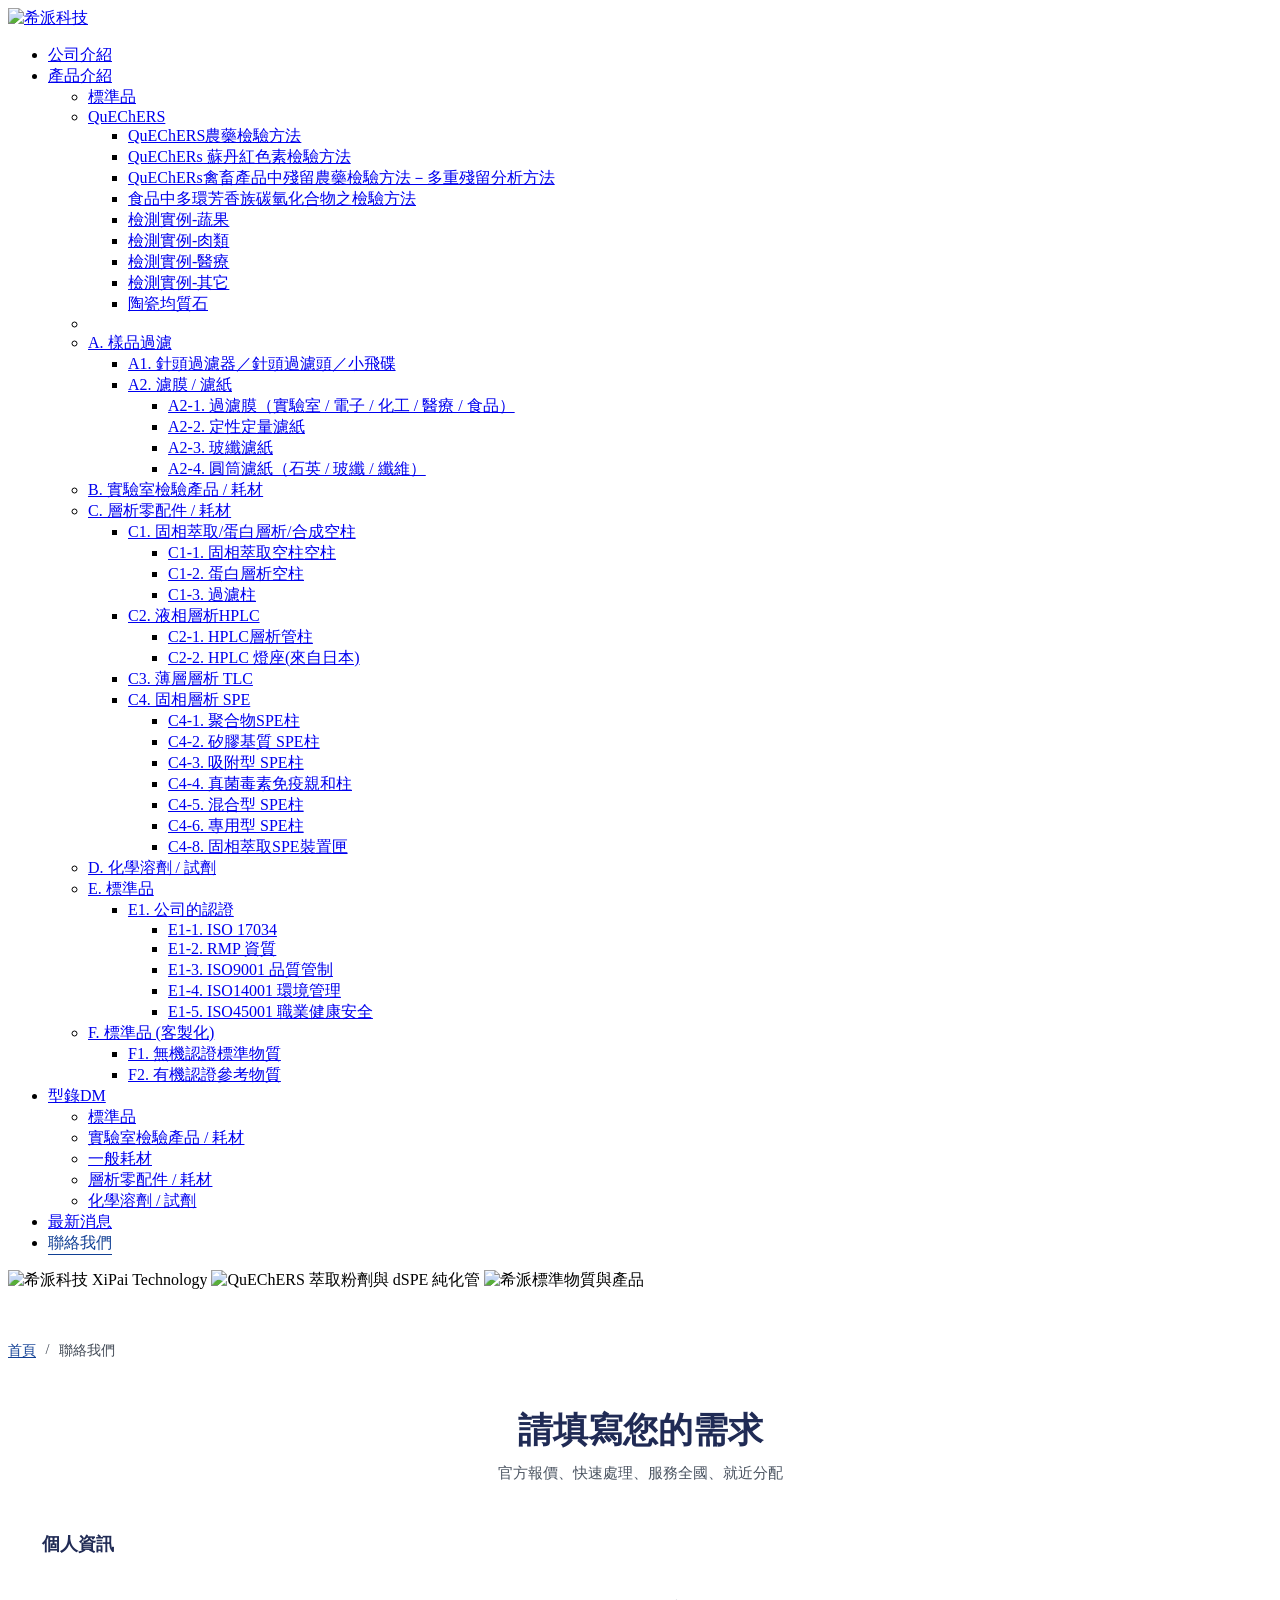
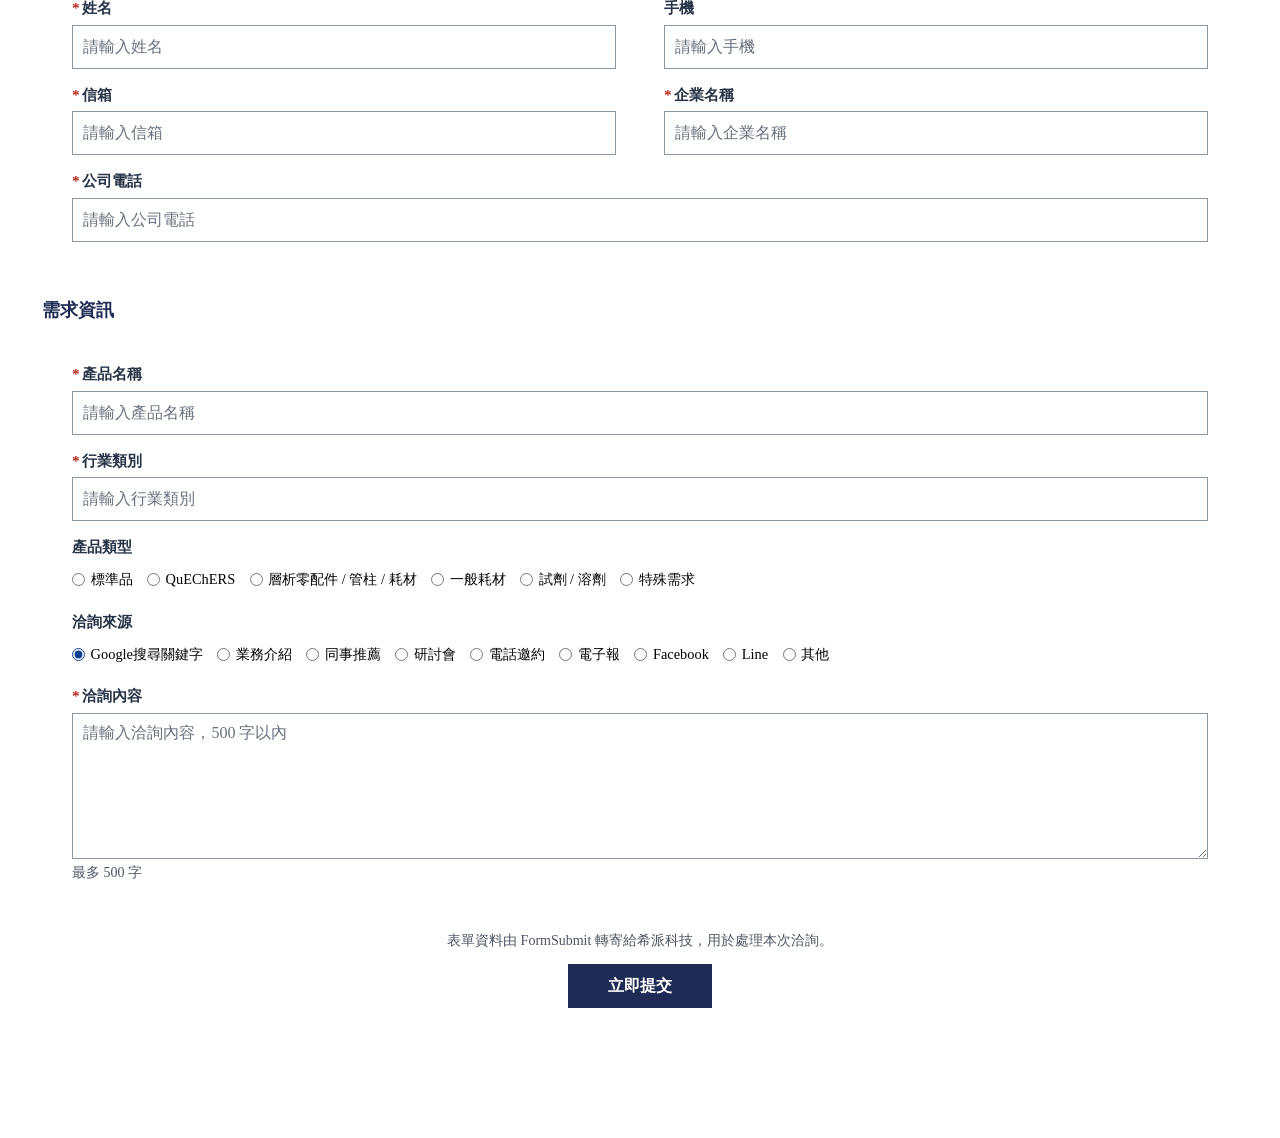
==== contact/index.html @ 491e68c0 "Add files via upload" ====
<!DOCTYPE html>
<html lang="zh-Hant">
  <head>
    <meta charset="utf-8">
    <title>聯絡我們｜希派科技</title>
    <meta name="description" content="填寫希派科技聯絡表單，洽詢產品資訊、報價與技術支援。">
    <meta name="viewport" content="width=device-width, initial-scale=1.0, maximum-scale=3">
    <link href="../styles.css?v=20261111-clean" rel="stylesheet">
    <link href="contact.css?v=20261125-white" rel="stylesheet">
    <script src="../script.js?v=20261111-clean" defer></script>
    <link rel="icon" type="image/png" href="../favicon-logo2.png?v=20261111">
    <meta property="og:site_name" content="希派科技">
</head>
  <body>
    <div class="rwd-wrapper">
      <div id="wrap">
        <div id="header">
          <div class="topnavbar">
            <div class="container">
              <div id="logo">
                <a href="../index.html">
                  <img alt="希派科技" id="photoLogo" src="../logo.png">
                </a>
              </div>
              <nav id="nav" aria-label="主要導覽">
                <ul>
                  <li class="about-us first">
                    <a data-local-control="true" href="#">公司介紹</a>
                  </li>
                  <li class="product has-subnav">
                    <a data-local-control="true" href="#">產品介紹</a>
                    <ul class="subnav">
                      <li class="no-subnav">
                        <a data-local-control="true" href="#">標準品</a>
                      </li>
                      <li class="has-subnav">
                        <div>
                          <a data-local-control="true" href="#">QuEChERS</a>
                        </div>
                        <ul class="subnav">
                          <li class="no-subnav">
                            <div>
                              <a data-local-control="true" href="#">QuEChERS農藥檢驗方法</a>
                            </div>
                          </li>
                          <li class="no-subnav">
                            <div>
                              <a data-local-control="true" href="#">QuEChERs 蘇丹紅色素檢驗方法</a>
                            </div>
                          </li>
                          <li class="no-subnav">
                            <div>
                              <a data-local-control="true" href="#">QuEChERs禽畜產品中殘留農藥檢驗方法－多重殘留分析方法 </a>
                            </div>
                          </li>
                          <li class="no-subnav">
                            <div>
                              <a data-local-control="true" href="#">食品中多環芳香族碳氫化合物之檢驗方法</a>
                            </div>
                          </li>
                          <li class="no-subnav">
                            <div>
                              <a data-local-control="true" href="#">檢測實例-蔬果</a>
                            </div>
                          </li>
                          <li class="no-subnav">
                            <div>
                              <a data-local-control="true" href="#">檢測實例-肉類</a>
                            </div>
                          </li>
                          <li class="no-subnav">
                            <div>
                              <a data-local-control="true" href="#">檢測實例-醫療</a>
                            </div>
                          </li>
                          <li class="no-subnav">
                            <div>
                              <a data-local-control="true" href="#">檢測實例-其它</a>
                            </div>
                          </li>
                          <li class="no-subnav">
                            <div>
                              <a data-local-control="true" href="#">陶瓷均質石</a>
                            </div>
                          </li>
                        </ul>
                      </li>
                      <li class="no-subnav">
                        <div>&nbsp;</div>
                      </li>
                      <li class="has-subnav">
                        <div>
                          <a data-local-control="true" href="#">A. 樣品過濾</a>
                        </div>
                        <ul class="subnav">
                          <li class="has-subnav">
                            <div>
                              <a data-local-control="true" href="#">A1. 針頭過濾器／針頭過濾頭／小飛碟</a>
                            </div>
                          </li>
                          <li class="has-subnav">
                            <div>
                              <a data-local-control="true" href="#">A2. 濾膜 / 濾紙</a>
                            </div>
                            <ul class="subnav">
                              <li class="no-subnav">
                                <div>
                                  <a data-local-control="true" href="#">A2-1. 過濾膜（實驗室 / 電子 / 化工 / 醫療 / 食品）</a>
                                </div>
                              </li>
                              <li class="no-subnav">
                                <div>
                                  <a data-local-control="true" href="#">A2-2. 定性定量濾紙</a>
                                </div>
                              </li>
                              <li class="no-subnav">
                                <div>
                                  <a data-local-control="true" href="#">A2-3. 玻纖濾紙</a>
                                </div>
                              </li>
                              <li class="no-subnav">
                                <div>
                                  <a data-local-control="true" href="#">A2-4. 圓筒濾紙（石英 / 玻纖 / 纖維）</a>
                                </div>
                              </li>
                            </ul>
                          </li>
                        </ul>
                      </li>
                      <li class="has-subnav">
                        <div>
                          <a data-local-control="true" href="#">B. 實驗室檢驗產品 / 耗材</a>
                        </div>
                      </li>
                      <li class="has-subnav">
                        <div><a data-local-control="true" href="#">C. 層析零配件 / 耗材 </a></div>
                        <ul class="subnav">
                          <li class="has-subnav">
                            <div>
                              <a data-local-control="true" href="#">C1. 固相萃取/蛋白層析/合成空柱</a>
                            </div>
                            <ul class="subnav">
                              <li class="no-subnav">
                                <div>
                                  <a data-local-control="true" href="#">C1-1. 固相萃取空柱空柱</a>
                                </div>
                              </li>
                              <li class="no-subnav">
                                <div>
                                  <a data-local-control="true" href="#">C1-2. 蛋白層析空柱</a>
                                </div>
                              </li>
                              <li class="no-subnav">
                                <div>
                                  <a data-local-control="true" href="#">C1-3. 過濾柱</a>
                                </div>
                              </li>
                            </ul>
                          </li>
                          <li class="has-subnav">
                            <div>
                              <a data-local-control="true" href="#">C2. 液相層析HPLC</a>
                            </div>
                            <ul class="subnav">
                              <li class="no-subnav">
                                <div>
                                  <a data-local-control="true" href="#">C2-1. HPLC層析管柱</a>
                                </div>
                              </li>
                              <li class="no-subnav">
                                <div>
                                  <a data-local-control="true" href="#">C2-2. HPLC 燈座(來自日本)</a>
                                </div>
                              </li>
                            </ul>
                          </li>
                          <li class="no-subnav">
                            <div>
                              <a data-local-control="true" href="#">C3. 薄層層析 TLC</a>
                            </div>
                          </li>
                          <li class="has-subnav">
                            <div>
                              <a data-local-control="true" href="#">C4. 固相層析 SPE </a>
                            </div>
                            <ul class="subnav">
                              <li class="no-subnav">
                                <div>
                                  <a data-local-control="true" href="#">C4-1. 聚合物SPE柱</a>
                                </div>
                              </li>
                              <li class="no-subnav">
                                <div>
                                  <a data-local-control="true" href="#">C4-2. 矽膠基質 SPE柱</a>
                                </div>
                              </li>
                              <li class="no-subnav">
                                <div>
                                  <a data-local-control="true" href="#">C4-3. 吸附型 SPE柱</a>
                                </div>
                              </li>
                              <li class="no-subnav">
                                <div>
                                  <a data-local-control="true" href="#">C4-4. 真菌毒素免疫親和柱</a>
                                </div>
                              </li>
                              <li class="no-subnav">
                                <div>
                                  <a data-local-control="true" href="#">C4-5. 混合型 SPE柱</a>
                                </div>
                              </li>
                              <li class="no-subnav">
                                <div>
                                  <a data-local-control="true" href="#">C4-6. 專用型 SPE柱</a>
                                </div>
                              </li>
                              <li class="no-subnav">
                                <div>
                                  <a data-local-control="true" href="#">C4-8. 固相萃取SPE裝置匣</a>
                                </div>
                              </li>
                            </ul>
                          </li>
                        </ul>
                      </li>
                      <li class="has-subnav">
                        <div>
                          <a data-local-control="true" href="#">D. 化學溶劑 / 試劑</a>
                        </div>
                      </li>
                      <li class="has-subnav">
                        <div>
                          <a data-local-control="true" href="#">E. 標準品</a>
                        </div>
                        <ul class="subnav">
                          <li class="has-subnav">
                            <div>
                              <a data-local-control="true" href="#">E1. 公司的認證</a>
                            </div>
                            <ul class="subnav">
                              <li class="no-subnav">
                                <div>
                                  <a data-local-control="true" href="#">E1-1. ISO 17034</a>
                                </div>
                              </li>
                              <li class="no-subnav"><div><a data-local-control="true" href="#">E1-2. RMP 資質</a></div></li>
                              <li class="no-subnav"><div><a data-local-control="true" href="#">E1-3. ISO9001 品質管制</a></div></li>
                              <li class="no-subnav"><div><a data-local-control="true" href="#">E1-4. ISO14001 環境管理</a></div></li>
                              <li class="no-subnav"><div><a data-local-control="true" href="#">E1-5. ISO45001 職業健康安全</a></div></li>
                            </ul>
                          </li>
                        </ul>
                      </li>
                      <li class="has-subnav">
                        <div>
                          <a data-local-control="true" href="#">F. 標準品 (客製化)</a>
                        </div>
                        <ul class="subnav">
                          <li class="has-subnav">
                            <div>
                              <a data-local-control="true" href="#">F1. 無機認證標準物質</a>
                            </div>
                          </li>
                          <li class="has-subnav">
                            <div>
                              <a data-local-control="true" href="#">F2. 有機認證參考物質</a>
                            </div>
                          </li>
                        </ul>
                      </li>
                    </ul>
                  </li>
                  <li class="dm has-subnav">
                    <a data-local-control="true" href="#">型錄DM</a>
                    <ul class="subnav">
                      <li class="no-subnav">
                        <div>
                          <a href="https://drive.google.com/file/d/1QhoUslpoUJlFtGqSPIPyP2kLBaruAwxn/view?usp=drive_link" target="_blank" rel="noopener noreferrer">標準品</a>
                        </div>
                      </li>
                      <li class="no-subnav">
                        <div>
                          <a href="https://drive.google.com/file/d/1EAOyP3AqcrchLqEcIt9BfsqOjj7sD_Sd/view?usp=sharing" target="_blank" rel="noopener noreferrer">實驗室檢驗產品 / 耗材</a>
                        </div>
                      </li>
                      <li class="no-subnav">
                        <div>
                          <a href="https://drive.google.com/file/d/1OlKdsDGzjHNCrBssB2Od8t2RGLbAfjsk/view?usp=drive_link" target="_blank" rel="noopener noreferrer">一般耗材</a>
                        </div>
                      </li>
                      <li class="no-subnav">
                        <div>
                          <a href="https://drive.google.com/file/d/1NadB2GVYRqmJZnZAO7PPN8-7z2R7TZCw/view?usp=drive_link" target="_blank" rel="noopener noreferrer">層析零配件 / 耗材</a>
                        </div>
                      </li>
                      <li class="no-subnav">
                        <div>
                          <a data-local-control="true" href="#">化學溶劑 / 試劑</a>
                        </div>
                      </li>
                    </ul>
                  </li>
                  <li class="news">
                    <a href="https://xipai-taiwan.github.io/offer/">最新消息</a>
                  </li>
                  <li class="contact-us last">
                    <a href="./index.html" aria-current="page">聯絡我們</a>
                  </li>
                </ul>
              </nav>
            </div>
          </div>
          <section id="banner" class="hero-carousel" aria-label="產品輪播" data-interval="3000">
            <img src="../banner-xipai-logo.png" alt="希派科技 XiPai Technology" width="1400" height="350" class="hero-slide is-active" aria-hidden="false">
            <img src="../banner-quechers.png" alt="QuEChERS 萃取粉劑與 dSPE 純化管" width="1400" height="350" class="hero-slide" aria-hidden="true">
            <img src="../banner-xipai.png" alt="希派標準物質與產品" width="1400" height="350" class="hero-slide" aria-hidden="true">
          </section>
        </div>
        <main class="main-container" id="main-wrap">
          <div class="container">
            <nav class="contact-breadcrumb" aria-label="頁面路徑">
              <a href="../index.html">首頁</a>
              <span aria-hidden="true">/</span>
              <span aria-current="page">聯絡我們</span>
            </nav>
            <section class="contact-content" aria-labelledby="contact-title">
              <header class="contact-intro">
                <h1 id="contact-title">請填寫您的需求</h1>
                <p>官方報價、快速處理、服務全國、就近分配</p>
              </header>
              <form class="contact-form" action="https://formsubmit.co/joanne.wu@cti-cert.com" method="post">
                <input type="hidden" name="_subject" value="希派科技網站｜聯絡我們表單">
                <input type="hidden" name="_template" value="table">
                <fieldset class="contact-group">
                  <legend>個人資訊</legend>
                  <div class="contact-fields">
                    <div class="contact-field">
                      <label for="name"><span class="contact-required" aria-hidden="true">*</span>姓名</label>
                      <input id="name" name="姓名" type="text" placeholder="請輸入姓名" autocomplete="name" required>
                    </div>
                    <div class="contact-field">
                      <label for="mobile">手機</label>
                      <input id="mobile" name="手機" type="tel" placeholder="請輸入手機" autocomplete="tel">
                    </div>
                    <div class="contact-field">
                      <label for="email"><span class="contact-required" aria-hidden="true">*</span>信箱</label>
                      <input id="email" name="email" type="email" placeholder="請輸入信箱" autocomplete="email" required>
                    </div>
                    <div class="contact-field">
                      <label for="company"><span class="contact-required" aria-hidden="true">*</span>企業名稱</label>
                      <input id="company" name="企業名稱" type="text" placeholder="請輸入企業名稱" autocomplete="organization" required>
                    </div>
                    <div class="contact-field contact-full">
                      <label for="companyPhone"><span class="contact-required" aria-hidden="true">*</span>公司電話</label>
                      <input id="companyPhone" name="公司電話" type="tel" placeholder="請輸入公司電話" autocomplete="work tel" required>
                    </div>
                  </div>
                </fieldset>
                <fieldset class="contact-group">
                  <legend>需求資訊</legend>
                  <div class="contact-fields">
                    <div class="contact-field contact-full">
                      <label for="product"><span class="contact-required" aria-hidden="true">*</span>產品名稱</label>
                      <input id="product" name="產品名稱" type="text" placeholder="請輸入產品名稱" required>
                    </div>
                    <div class="contact-field contact-full">
                      <label for="industry"><span class="contact-required" aria-hidden="true">*</span>行業類別</label>
                      <input id="industry" name="行業類別" type="text" placeholder="請輸入行業類別" required>
                    </div>
                    <fieldset class="contact-options contact-full">
                      <legend>產品類型</legend>
                      <div class="contact-radio">
                        <label><input type="radio" name="產品類型" value="標準品"> 標準品</label>
                        <label><input type="radio" name="產品類型" value="QuEChERS"> QuEChERS</label>
                        <label><input type="radio" name="產品類型" value="層析零配件 / 管柱 / 耗材"> 層析零配件 / 管柱 / 耗材</label>
                        <label><input type="radio" name="產品類型" value="一般耗材"> 一般耗材</label>
                        <label><input type="radio" name="產品類型" value="試劑 / 溶劑"> 試劑 / 溶劑</label>
                        <label><input type="radio" name="產品類型" value="特殊需求"> 特殊需求</label>
                      </div>
                    </fieldset>
                    <fieldset class="contact-options contact-full">
                      <legend>洽詢來源</legend>
                      <div class="contact-radio">
                        <label><input type="radio" name="洽詢來源" value="Google搜尋關鍵字" checked> Google搜尋關鍵字</label>
                        <label><input type="radio" name="洽詢來源" value="業務介紹"> 業務介紹</label>
                        <label><input type="radio" name="洽詢來源" value="同事推薦"> 同事推薦</label>
                        <label><input type="radio" name="洽詢來源" value="研討會"> 研討會</label>
                        <label><input type="radio" name="洽詢來源" value="電話邀約"> 電話邀約</label>
                        <label><input type="radio" name="洽詢來源" value="電子報"> 電子報</label>
                        <label><input type="radio" name="洽詢來源" value="Facebook"> Facebook</label>
                        <label><input type="radio" name="洽詢來源" value="Line"> Line</label>
                        <label><input type="radio" name="洽詢來源" value="其他"> 其他</label>
                      </div>
                    </fieldset>
                    <div class="contact-field contact-full">
                      <label for="message"><span class="contact-required" aria-hidden="true">*</span>洽詢內容</label>
                      <textarea id="message" name="洽詢內容" rows="7" maxlength="500" placeholder="請輸入洽詢內容，500 字以內" aria-describedby="inquiry-limit" required></textarea>
                      <span class="contact-hint" id="inquiry-limit">最多 500 字</span>
                    </div>
                  </div>
                </fieldset>
                <p class="contact-note" id="contact-send-note">表單資料由 FormSubmit 轉寄給希派科技，用於處理本次洽詢。</p>
                <button class="contact-submit" type="submit" aria-describedby="contact-send-note">立即提交</button>
              </form>
            </section>
          </div>
        </main>
      </div>
    </div>
  </body>
</html>
---- contact/contact.css ----
#nav > ul > li > a[aria-current="page"] {
  color: #103f94;
  text-decoration: underline;
  text-underline-offset: .35em;
}
#main-wrap {
  padding-block: clamp(1.5rem, 4vw, 3.125rem) clamp(3rem, 7vw, 6rem);
}
.contact-breadcrumb {
  display: flex;
  flex-wrap: wrap;
  gap: .6rem;
  margin-bottom: 1rem;
  color: #414955;
  font-size: .9rem;
}
.contact-breadcrumb a {
  color: #103f94;
  text-decoration: underline;
  text-underline-offset: .17em;
}
.contact-content {
  padding: clamp(1rem, 3.5vw, 2rem);
  background: #fff;
}
.contact-intro {
  margin-bottom: clamp(1.75rem, 5vw, 3rem);
  text-align: center;
}
.contact-intro h1 {
  margin: 0;
  color: #202b55;
  font-size: clamp(1.65rem, 4vw, 2.2rem);
  font-weight: 700;
  line-height: 1.3;
}
.contact-intro p {
  margin: .55rem 0 0;
  color: #4c5562;
  font-size: .95rem;
}
.contact-group,
.contact-options {
  min-inline-size: 0;
  margin: 0;
  padding: 0;
  border: 0;
}
.contact-group + .contact-group {
  margin-top: 1.5rem;
}
.contact-group > legend {
  margin-bottom: .65rem;
  color: #202b55;
  font-size: 1.1rem;
  font-weight: 700;
}
.contact-fields {
  display: grid;
  grid-template-columns: repeat(2, minmax(0, 1fr));
  gap: 1rem clamp(1rem, 4vw, 3rem);
  padding: clamp(1rem, 3.5vw, 2rem);
  background: #fff;
}
.contact-full {
  grid-column: 1 / -1;
}
.contact-field label,
.contact-options legend {
  display: block;
  margin-bottom: .35rem;
  padding: 0;
  color: #273447;
  font-size: .95rem;
  font-weight: 700;
}
.contact-required {
  margin-right: .18em;
  color: #b42318;
}
.contact-field input,
.contact-field textarea {
  box-sizing: border-box;
  display: block;
  width: 100%;
  min-height: 44px;
  padding: .55rem .65rem;
  border: 1px solid #8c97a6;
  border-radius: 0;
  background: #fff;
  color: #222c3a;
  font: inherit;
  font-size: 1rem;
}
.contact-field input::placeholder,
.contact-field textarea::placeholder {
  color: #67717e;
  opacity: 1;
}
.contact-field textarea {
  min-height: 9rem;
  resize: vertical;
}
.contact-hint,
.contact-note {
  color: #4c5562;
  font-size: .875rem;
}
.contact-hint {
  display: block;
  margin-top: .35rem;
}
.contact-radio {
  display: flex;
  flex-wrap: wrap;
  gap: .15rem .9rem;
}
.contact-radio label {
  display: inline-flex;
  align-items: center;
  gap: .35rem;
  min-height: 2rem;
  font-size: .9rem;
  cursor: pointer;
}
.contact-radio input {
  margin: 0;
  accent-color: #103f94;
}
.contact-note {
  margin: 1rem 0 .8rem;
  line-height: 1.5;
  text-align: center;
}
.contact-submit {
  display: block;
  min-width: 9rem;
  min-height: 44px;
  margin: 0 auto;
  padding: .55rem 1.2rem;
  border: 0;
  background: #202b55;
  color: #fff;
  font: inherit;
  font-size: 1rem;
  font-weight: 700;
  cursor: pointer;
}
.contact-submit:hover {
  background: #103f94;
}
.contact-form :focus-visible {
  outline: 2px solid #103f94;
  outline-offset: 2px;
}
@media (max-width: 575px) {
  .contact-fields {
    grid-template-columns: minmax(0, 1fr);
  }
}
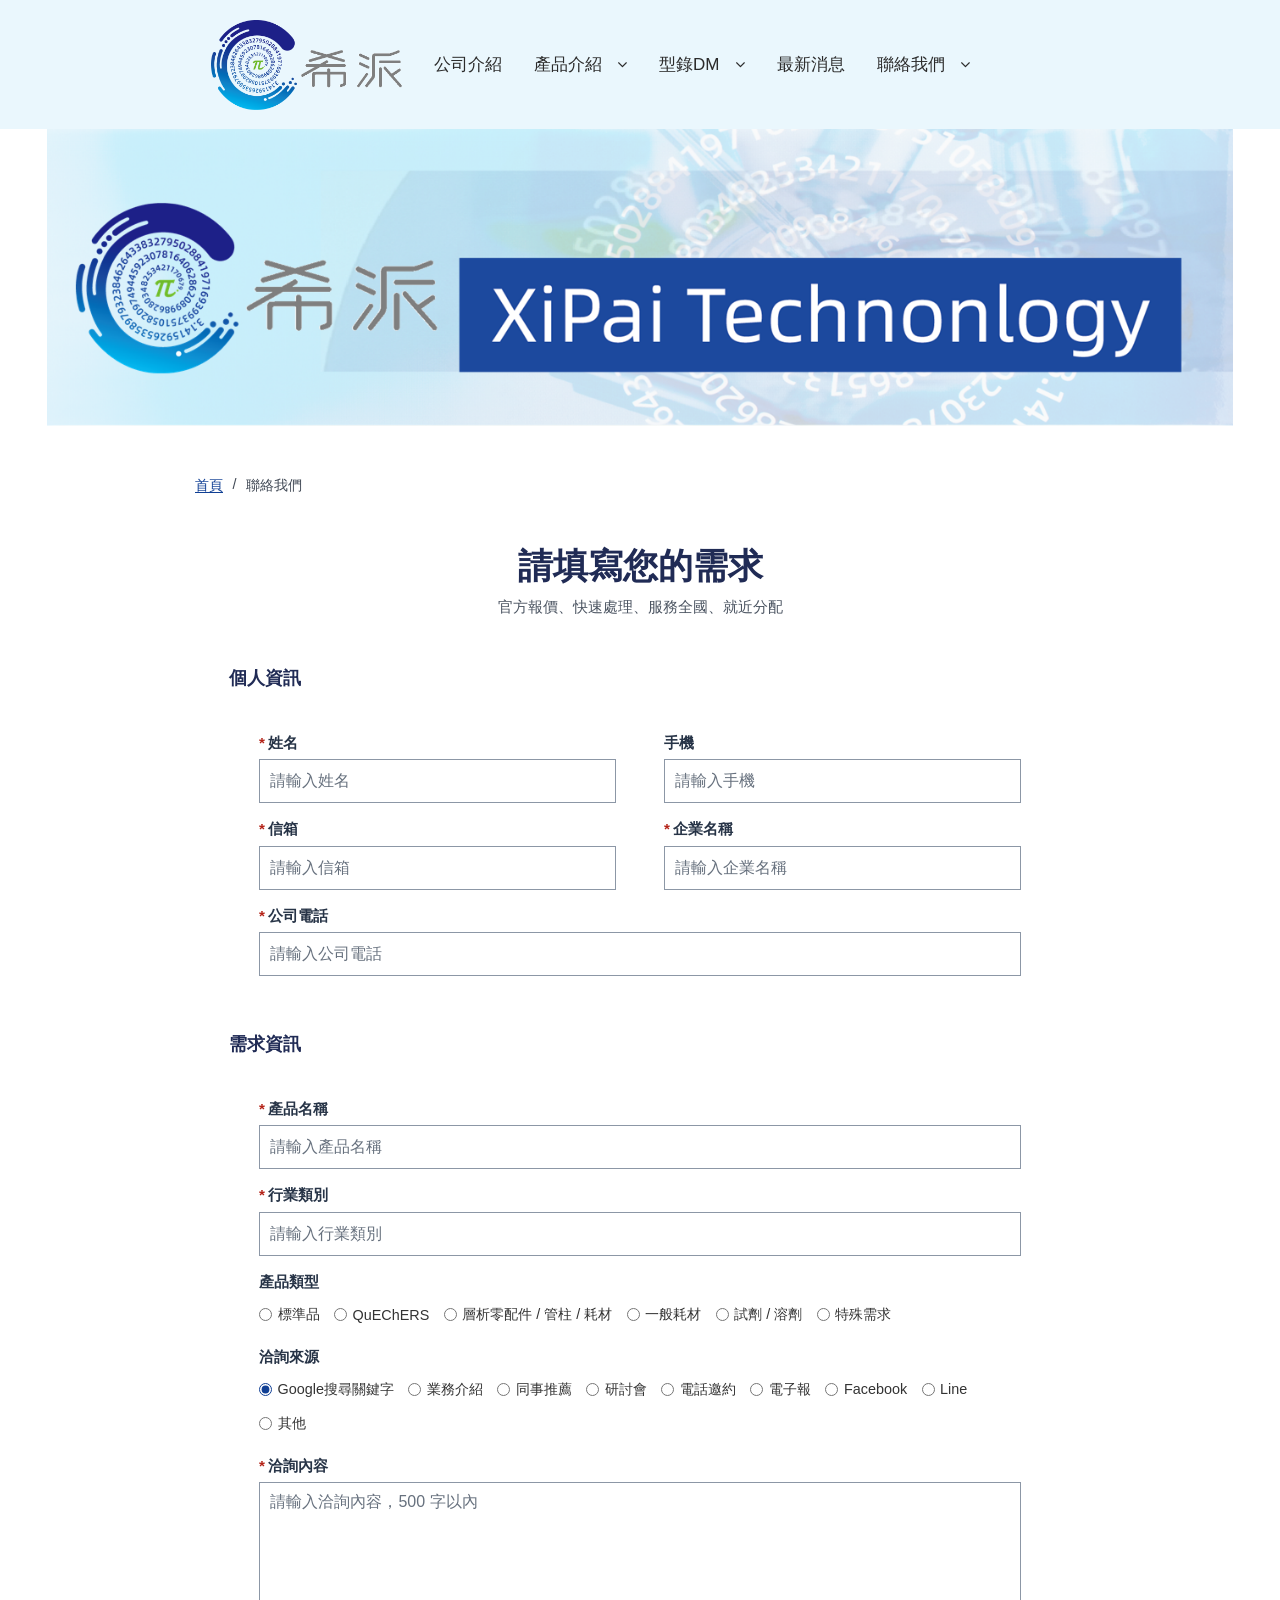
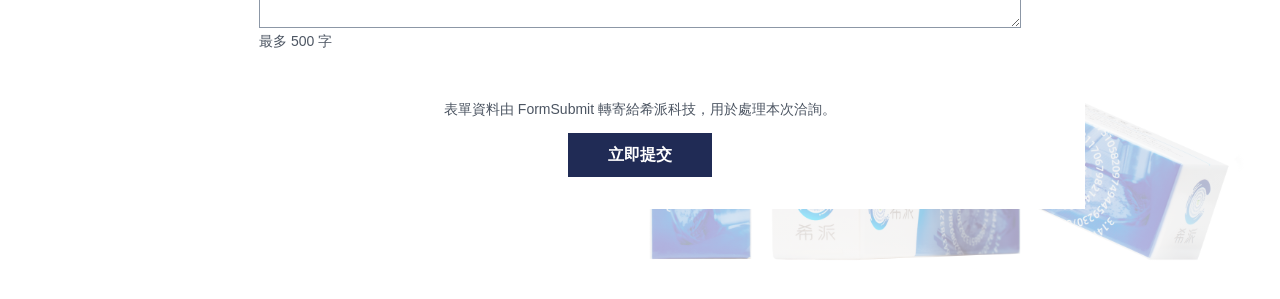
==== commit b636e7cb: "Add files via upload" ====
--- a/contact/index.html
+++ b/contact/index.html
@@ -1,411 +1,13 @@
-<!DOCTYPE html>
+<!doctype html>
 <html lang="zh-Hant">
   <head>
     <meta charset="utf-8">
+    <meta name="viewport" content="width=device-width, initial-scale=1">
+    <link rel="canonical" href="https://xipai-taiwan.github.io/offer/">
+    <meta http-equiv="refresh" content="0; url=../">
     <title>聯絡我們｜希派科技</title>
-    <meta name="description" content="填寫希派科技聯絡表單，洽詢產品資訊、報價與技術支援。">
-    <meta name="viewport" content="width=device-width, initial-scale=1.0, maximum-scale=3">
-    <link href="../styles.css?v=20261111-clean" rel="stylesheet">
-    <link href="contact.css?v=20261125-white" rel="stylesheet">
-    <script src="../script.js?v=20261111-clean" defer></script>
-    <link rel="icon" type="image/png" href="../favicon-logo2.png?v=20261111">
-    <meta property="og:site_name" content="希派科技">
-</head>
+  </head>
   <body>
-    <div class="rwd-wrapper">
-      <div id="wrap">
-        <div id="header">
-          <div class="topnavbar">
-            <div class="container">
-              <div id="logo">
-                <a href="../index.html">
-                  <img alt="希派科技" id="photoLogo" src="../logo.png">
-                </a>
-              </div>
-              <nav id="nav" aria-label="主要導覽">
-                <ul>
-                  <li class="about-us first">
-                    <a data-local-control="true" href="#">公司介紹</a>
-                  </li>
-                  <li class="product has-subnav">
-                    <a data-local-control="true" href="#">產品介紹</a>
-                    <ul class="subnav">
-                      <li class="no-subnav">
-                        <a data-local-control="true" href="#">標準品</a>
-                      </li>
-                      <li class="has-subnav">
-                        <div>
-                          <a data-local-control="true" href="#">QuEChERS</a>
-                        </div>
-                        <ul class="subnav">
-                          <li class="no-subnav">
-                            <div>
-                              <a data-local-control="true" href="#">QuEChERS農藥檢驗方法</a>
-                            </div>
-                          </li>
-                          <li class="no-subnav">
-                            <div>
-                              <a data-local-control="true" href="#">QuEChERs 蘇丹紅色素檢驗方法</a>
-                            </div>
-                          </li>
-                          <li class="no-subnav">
-                            <div>
-                              <a data-local-control="true" href="#">QuEChERs禽畜產品中殘留農藥檢驗方法－多重殘留分析方法 </a>
-                            </div>
-                          </li>
-                          <li class="no-subnav">
-                            <div>
-                              <a data-local-control="true" href="#">食品中多環芳香族碳氫化合物之檢驗方法</a>
-                            </div>
-                          </li>
-                          <li class="no-subnav">
-                            <div>
-                              <a data-local-control="true" href="#">檢測實例-蔬果</a>
-                            </div>
-                          </li>
-                          <li class="no-subnav">
-                            <div>
-                              <a data-local-control="true" href="#">檢測實例-肉類</a>
-                            </div>
-                          </li>
-                          <li class="no-subnav">
-                            <div>
-                              <a data-local-control="true" href="#">檢測實例-醫療</a>
-                            </div>
-                          </li>
-                          <li class="no-subnav">
-                            <div>
-                              <a data-local-control="true" href="#">檢測實例-其它</a>
-                            </div>
-                          </li>
-                          <li class="no-subnav">
-                            <div>
-                              <a data-local-control="true" href="#">陶瓷均質石</a>
-                            </div>
-                          </li>
-                        </ul>
-                      </li>
-                      <li class="no-subnav">
-                        <div>&nbsp;</div>
-                      </li>
-                      <li class="has-subnav">
-                        <div>
-                          <a data-local-control="true" href="#">A. 樣品過濾</a>
-                        </div>
-                        <ul class="subnav">
-                          <li class="has-subnav">
-                            <div>
-                              <a data-local-control="true" href="#">A1. 針頭過濾器／針頭過濾頭／小飛碟</a>
-                            </div>
-                          </li>
-                          <li class="has-subnav">
-                            <div>
-                              <a data-local-control="true" href="#">A2. 濾膜 / 濾紙</a>
-                            </div>
-                            <ul class="subnav">
-                              <li class="no-subnav">
-                                <div>
-                                  <a data-local-control="true" href="#">A2-1. 過濾膜（實驗室 / 電子 / 化工 / 醫療 / 食品）</a>
-                                </div>
-                              </li>
-                              <li class="no-subnav">
-                                <div>
-                                  <a data-local-control="true" href="#">A2-2. 定性定量濾紙</a>
-                                </div>
-                              </li>
-                              <li class="no-subnav">
-                                <div>
-                                  <a data-local-control="true" href="#">A2-3. 玻纖濾紙</a>
-                                </div>
-                              </li>
-                              <li class="no-subnav">
-                                <div>
-                                  <a data-local-control="true" href="#">A2-4. 圓筒濾紙（石英 / 玻纖 / 纖維）</a>
-                                </div>
-                              </li>
-                            </ul>
-                          </li>
-                        </ul>
-                      </li>
-                      <li class="has-subnav">
-                        <div>
-                          <a data-local-control="true" href="#">B. 實驗室檢驗產品 / 耗材</a>
-                        </div>
-                      </li>
-                      <li class="has-subnav">
-                        <div><a data-local-control="true" href="#">C. 層析零配件 / 耗材 </a></div>
-                        <ul class="subnav">
-                          <li class="has-subnav">
-                            <div>
-                              <a data-local-control="true" href="#">C1. 固相萃取/蛋白層析/合成空柱</a>
-                            </div>
-                            <ul class="subnav">
-                              <li class="no-subnav">
-                                <div>
-                                  <a data-local-control="true" href="#">C1-1. 固相萃取空柱空柱</a>
-                                </div>
-                              </li>
-                              <li class="no-subnav">
-                                <div>
-                                  <a data-local-control="true" href="#">C1-2. 蛋白層析空柱</a>
-                                </div>
-                              </li>
-                              <li class="no-subnav">
-                                <div>
-                                  <a data-local-control="true" href="#">C1-3. 過濾柱</a>
-                                </div>
-                              </li>
-                            </ul>
-                          </li>
-                          <li class="has-subnav">
-                            <div>
-                              <a data-local-control="true" href="#">C2. 液相層析HPLC</a>
-                            </div>
-                            <ul class="subnav">
-                              <li class="no-subnav">
-                                <div>
-                                  <a data-local-control="true" href="#">C2-1. HPLC層析管柱</a>
-                                </div>
-                              </li>
-                              <li class="no-subnav">
-                                <div>
-                                  <a data-local-control="true" href="#">C2-2. HPLC 燈座(來自日本)</a>
-                                </div>
-                              </li>
-                            </ul>
-                          </li>
-                          <li class="no-subnav">
-                            <div>
-                              <a data-local-control="true" href="#">C3. 薄層層析 TLC</a>
-                            </div>
-                          </li>
-                          <li class="has-subnav">
-                            <div>
-                              <a data-local-control="true" href="#">C4. 固相層析 SPE </a>
-                            </div>
-                            <ul class="subnav">
-                              <li class="no-subnav">
-                                <div>
-                                  <a data-local-control="true" href="#">C4-1. 聚合物SPE柱</a>
-                                </div>
-                              </li>
-                              <li class="no-subnav">
-                                <div>
-                                  <a data-local-control="true" href="#">C4-2. 矽膠基質 SPE柱</a>
-                                </div>
-                              </li>
-                              <li class="no-subnav">
-                                <div>
-                                  <a data-local-control="true" href="#">C4-3. 吸附型 SPE柱</a>
-                                </div>
-                              </li>
-                              <li class="no-subnav">
-                                <div>
-                                  <a data-local-control="true" href="#">C4-4. 真菌毒素免疫親和柱</a>
-                                </div>
-                              </li>
-                              <li class="no-subnav">
-                                <div>
-                                  <a data-local-control="true" href="#">C4-5. 混合型 SPE柱</a>
-                                </div>
-                              </li>
-                              <li class="no-subnav">
-                                <div>
-                                  <a data-local-control="true" href="#">C4-6. 專用型 SPE柱</a>
-                                </div>
-                              </li>
-                              <li class="no-subnav">
-                                <div>
-                                  <a data-local-control="true" href="#">C4-8. 固相萃取SPE裝置匣</a>
-                                </div>
-                              </li>
-                            </ul>
-                          </li>
-                        </ul>
-                      </li>
-                      <li class="has-subnav">
-                        <div>
-                          <a data-local-control="true" href="#">D. 化學溶劑 / 試劑</a>
-                        </div>
-                      </li>
-                      <li class="has-subnav">
-                        <div>
-                          <a data-local-control="true" href="#">E. 標準品</a>
-                        </div>
-                        <ul class="subnav">
-                          <li class="has-subnav">
-                            <div>
-                              <a data-local-control="true" href="#">E1. 公司的認證</a>
-                            </div>
-                            <ul class="subnav">
-                              <li class="no-subnav">
-                                <div>
-                                  <a data-local-control="true" href="#">E1-1. ISO 17034</a>
-                                </div>
-                              </li>
-                              <li class="no-subnav"><div><a data-local-control="true" href="#">E1-2. RMP 資質</a></div></li>
-                              <li class="no-subnav"><div><a data-local-control="true" href="#">E1-3. ISO9001 品質管制</a></div></li>
-                              <li class="no-subnav"><div><a data-local-control="true" href="#">E1-4. ISO14001 環境管理</a></div></li>
-                              <li class="no-subnav"><div><a data-local-control="true" href="#">E1-5. ISO45001 職業健康安全</a></div></li>
-                            </ul>
-                          </li>
-                        </ul>
-                      </li>
-                      <li class="has-subnav">
-                        <div>
-                          <a data-local-control="true" href="#">F. 標準品 (客製化)</a>
-                        </div>
-                        <ul class="subnav">
-                          <li class="has-subnav">
-                            <div>
-                              <a data-local-control="true" href="#">F1. 無機認證標準物質</a>
-                            </div>
-                          </li>
-                          <li class="has-subnav">
-                            <div>
-                              <a data-local-control="true" href="#">F2. 有機認證參考物質</a>
-                            </div>
-                          </li>
-                        </ul>
-                      </li>
-                    </ul>
-                  </li>
-                  <li class="dm has-subnav">
-                    <a data-local-control="true" href="#">型錄DM</a>
-                    <ul class="subnav">
-                      <li class="no-subnav">
-                        <div>
-                          <a href="https://drive.google.com/file/d/1QhoUslpoUJlFtGqSPIPyP2kLBaruAwxn/view?usp=drive_link" target="_blank" rel="noopener noreferrer">標準品</a>
-                        </div>
-                      </li>
-                      <li class="no-subnav">
-                        <div>
-                          <a href="https://drive.google.com/file/d/1EAOyP3AqcrchLqEcIt9BfsqOjj7sD_Sd/view?usp=sharing" target="_blank" rel="noopener noreferrer">實驗室檢驗產品 / 耗材</a>
-                        </div>
-                      </li>
-                      <li class="no-subnav">
-                        <div>
-                          <a href="https://drive.google.com/file/d/1OlKdsDGzjHNCrBssB2Od8t2RGLbAfjsk/view?usp=drive_link" target="_blank" rel="noopener noreferrer">一般耗材</a>
-                        </div>
-                      </li>
-                      <li class="no-subnav">
-                        <div>
-                          <a href="https://drive.google.com/file/d/1NadB2GVYRqmJZnZAO7PPN8-7z2R7TZCw/view?usp=drive_link" target="_blank" rel="noopener noreferrer">層析零配件 / 耗材</a>
-                        </div>
-                      </li>
-                      <li class="no-subnav">
-                        <div>
-                          <a data-local-control="true" href="#">化學溶劑 / 試劑</a>
-                        </div>
-                      </li>
-                    </ul>
-                  </li>
-                  <li class="news">
-                    <a href="https://xipai-taiwan.github.io/offer/">最新消息</a>
-                  </li>
-                  <li class="contact-us last">
-                    <a href="./index.html" aria-current="page">聯絡我們</a>
-                  </li>
-                </ul>
-              </nav>
-            </div>
-          </div>
-          <section id="banner" class="hero-carousel" aria-label="產品輪播" data-interval="3000">
-            <img src="../banner-xipai-logo.png" alt="希派科技 XiPai Technology" width="1400" height="350" class="hero-slide is-active" aria-hidden="false">
-            <img src="../banner-quechers.png" alt="QuEChERS 萃取粉劑與 dSPE 純化管" width="1400" height="350" class="hero-slide" aria-hidden="true">
-            <img src="../banner-xipai.png" alt="希派標準物質與產品" width="1400" height="350" class="hero-slide" aria-hidden="true">
-          </section>
-        </div>
-        <main class="main-container" id="main-wrap">
-          <div class="container">
-            <nav class="contact-breadcrumb" aria-label="頁面路徑">
-              <a href="../index.html">首頁</a>
-              <span aria-hidden="true">/</span>
-              <span aria-current="page">聯絡我們</span>
-            </nav>
-            <section class="contact-content" aria-labelledby="contact-title">
-              <header class="contact-intro">
-                <h1 id="contact-title">請填寫您的需求</h1>
-                <p>官方報價、快速處理、服務全國、就近分配</p>
-              </header>
-              <form class="contact-form" action="https://formsubmit.co/joanne.wu@cti-cert.com" method="post">
-                <input type="hidden" name="_subject" value="希派科技網站｜聯絡我們表單">
-                <input type="hidden" name="_template" value="table">
-                <fieldset class="contact-group">
-                  <legend>個人資訊</legend>
-                  <div class="contact-fields">
-                    <div class="contact-field">
-                      <label for="name"><span class="contact-required" aria-hidden="true">*</span>姓名</label>
-                      <input id="name" name="姓名" type="text" placeholder="請輸入姓名" autocomplete="name" required>
-                    </div>
-                    <div class="contact-field">
-                      <label for="mobile">手機</label>
-                      <input id="mobile" name="手機" type="tel" placeholder="請輸入手機" autocomplete="tel">
-                    </div>
-                    <div class="contact-field">
-                      <label for="email"><span class="contact-required" aria-hidden="true">*</span>信箱</label>
-                      <input id="email" name="email" type="email" placeholder="請輸入信箱" autocomplete="email" required>
-                    </div>
-                    <div class="contact-field">
-                      <label for="company"><span class="contact-required" aria-hidden="true">*</span>企業名稱</label>
-                      <input id="company" name="企業名稱" type="text" placeholder="請輸入企業名稱" autocomplete="organization" required>
-                    </div>
-                    <div class="contact-field contact-full">
-                      <label for="companyPhone"><span class="contact-required" aria-hidden="true">*</span>公司電話</label>
-                      <input id="companyPhone" name="公司電話" type="tel" placeholder="請輸入公司電話" autocomplete="work tel" required>
-                    </div>
-                  </div>
-                </fieldset>
-                <fieldset class="contact-group">
-                  <legend>需求資訊</legend>
-                  <div class="contact-fields">
-                    <div class="contact-field contact-full">
-                      <label for="product"><span class="contact-required" aria-hidden="true">*</span>產品名稱</label>
-                      <input id="product" name="產品名稱" type="text" placeholder="請輸入產品名稱" required>
-                    </div>
-                    <div class="contact-field contact-full">
-                      <label for="industry"><span class="contact-required" aria-hidden="true">*</span>行業類別</label>
-                      <input id="industry" name="行業類別" type="text" placeholder="請輸入行業類別" required>
-                    </div>
-                    <fieldset class="contact-options contact-full">
-                      <legend>產品類型</legend>
-                      <div class="contact-radio">
-                        <label><input type="radio" name="產品類型" value="標準品"> 標準品</label>
-                        <label><input type="radio" name="產品類型" value="QuEChERS"> QuEChERS</label>
-                        <label><input type="radio" name="產品類型" value="層析零配件 / 管柱 / 耗材"> 層析零配件 / 管柱 / 耗材</label>
-                        <label><input type="radio" name="產品類型" value="一般耗材"> 一般耗材</label>
-                        <label><input type="radio" name="產品類型" value="試劑 / 溶劑"> 試劑 / 溶劑</label>
-                        <label><input type="radio" name="產品類型" value="特殊需求"> 特殊需求</label>
-                      </div>
-                    </fieldset>
-                    <fieldset class="contact-options contact-full">
-                      <legend>洽詢來源</legend>
-                      <div class="contact-radio">
-                        <label><input type="radio" name="洽詢來源" value="Google搜尋關鍵字" checked> Google搜尋關鍵字</label>
-                        <label><input type="radio" name="洽詢來源" value="業務介紹"> 業務介紹</label>
-                        <label><input type="radio" name="洽詢來源" value="同事推薦"> 同事推薦</label>
-                        <label><input type="radio" name="洽詢來源" value="研討會"> 研討會</label>
-                        <label><input type="radio" name="洽詢來源" value="電話邀約"> 電話邀約</label>
-                        <label><input type="radio" name="洽詢來源" value="電子報"> 電子報</label>
-                        <label><input type="radio" name="洽詢來源" value="Facebook"> Facebook</label>
-                        <label><input type="radio" name="洽詢來源" value="Line"> Line</label>
-                        <label><input type="radio" name="洽詢來源" value="其他"> 其他</label>
-                      </div>
-                    </fieldset>
-                    <div class="contact-field contact-full">
-                      <label for="message"><span class="contact-required" aria-hidden="true">*</span>洽詢內容</label>
-                      <textarea id="message" name="洽詢內容" rows="7" maxlength="500" placeholder="請輸入洽詢內容，500 字以內" aria-describedby="inquiry-limit" required></textarea>
-                      <span class="contact-hint" id="inquiry-limit">最多 500 字</span>
-                    </div>
-                  </div>
-                </fieldset>
-                <p class="contact-note" id="contact-send-note">表單資料由 FormSubmit 轉寄給希派科技，用於處理本次洽詢。</p>
-                <button class="contact-submit" type="submit" aria-describedby="contact-send-note">立即提交</button>
-              </form>
-            </section>
-          </div>
-        </main>
-      </div>
-    </div>
+    <p>正在開啟聯絡表單。<a href="../">前往聯絡我們</a></p>
   </body>
 </html>
